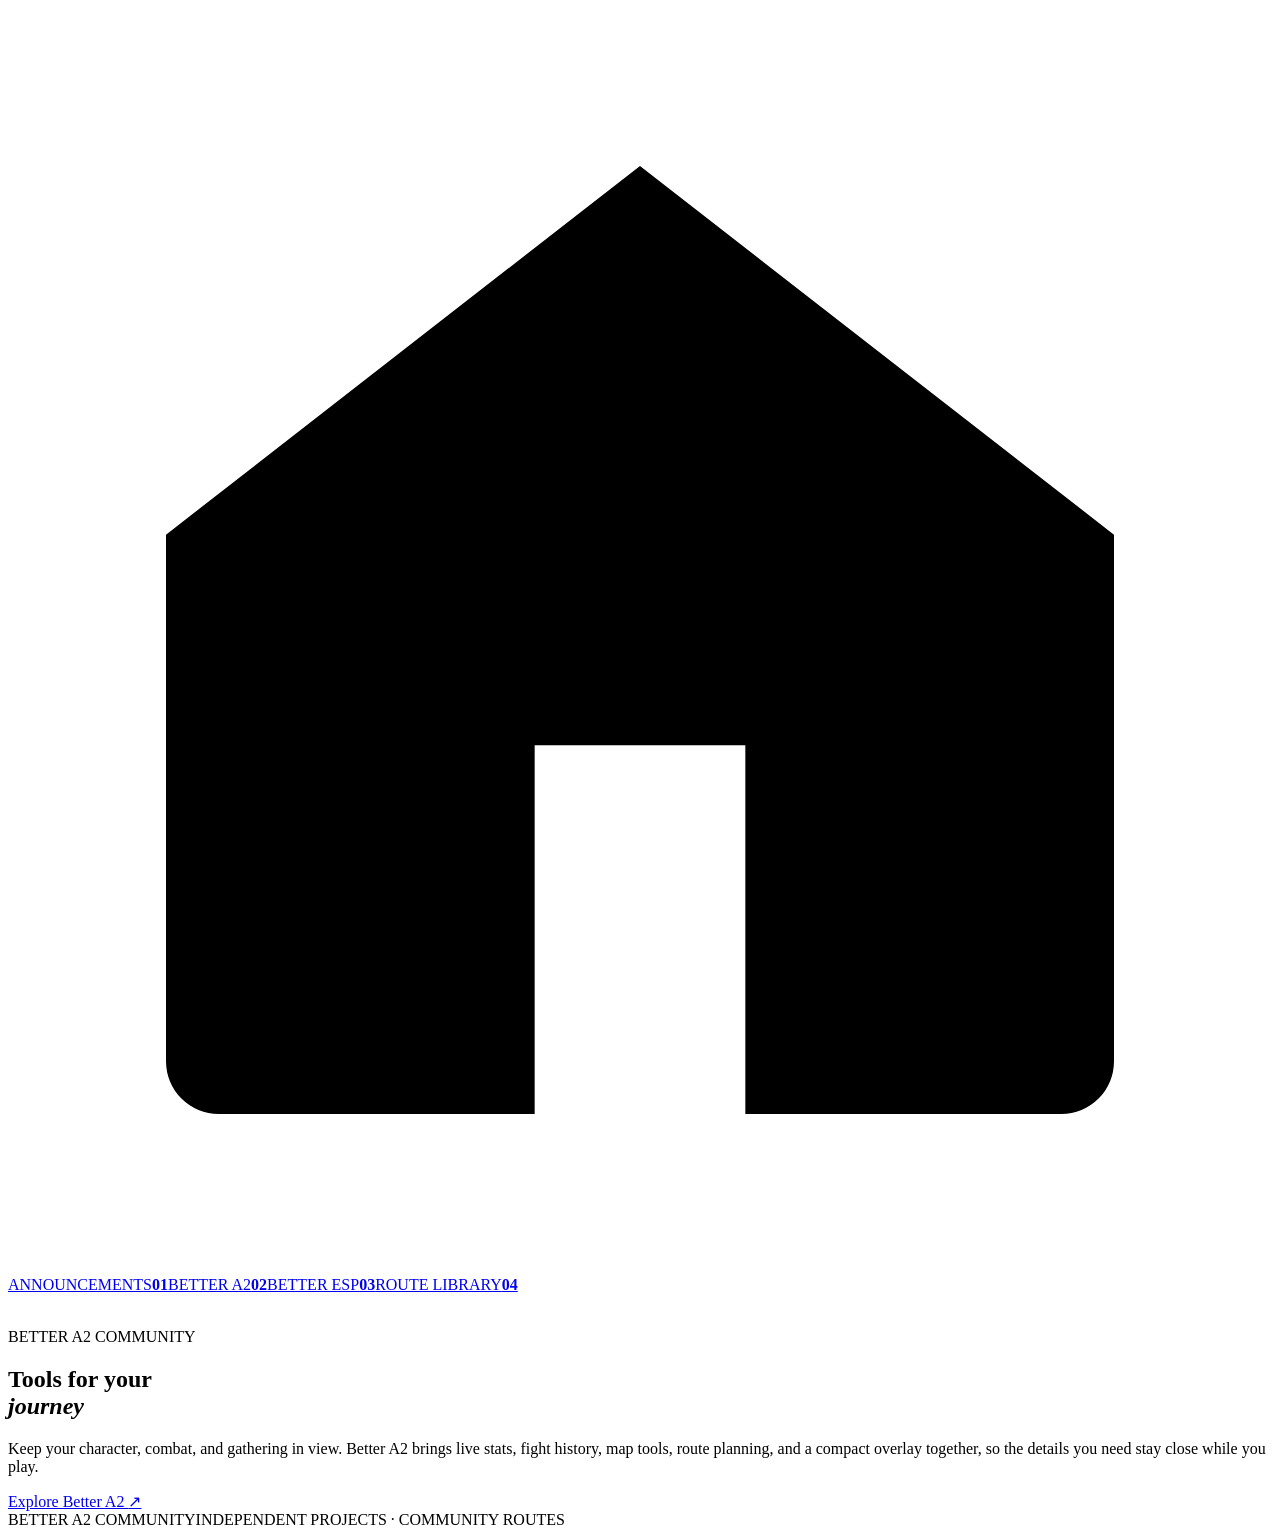
==== site/index.html @ ed0b9ffa "Improve page metadata and search discovery" ====
<!doctype html>
<html lang="en">
<head>
  <meta charset="utf-8"><meta name="viewport" content="width=device-width, initial-scale=1">
  <meta name="theme-color" content="#0c1016"><meta name="description" content="Explore AION 2 bot tools, project releases and community routes for Better A2 and standalone ESP. These focused tools are not an AION 2 full bot.">
  <title>Better A2 &amp; ESP | AION 2 Tools and Community Routes</title><link rel="icon" href="assets/favicon.svg" type="image/svg+xml"><link rel="stylesheet" href="assets/site.css?v=discord-footer-1">
  <link rel="canonical" href="https://no-square.github.io/">
  <meta property="og:type" content="website">
  <meta property="og:site_name" content="Better A2 Community Hub">
  <meta property="og:title" content="Better A2 &amp; ESP | AION 2 Tools and Community Routes">
  <meta property="og:description" content="Explore AION 2 bot tools, project releases and community routes for Better A2 and standalone ESP. These focused tools are not an AION 2 full bot.">
  <meta property="og:url" content="https://no-square.github.io/">
  <meta name="twitter:card" content="summary">
  <meta name="twitter:title" content="Better A2 &amp; ESP | AION 2 Tools and Community Routes">
  <meta name="twitter:description" content="Explore AION 2 bot tools, project releases and community routes for Better A2 and standalone ESP. These focused tools are not an AION 2 full bot.">
</head>
<body class="home-page">
  <header class="site-header">
    <a class="home-icon" href="index.html" aria-label="Home" title="Home"><svg viewBox="0 0 24 24" aria-hidden="true"><path d="m3 10 9-7 9 7v10a1 1 0 0 1-1 1h-6v-7h-4v7H4a1 1 0 0 1-1-1z"/></svg></a>
    <nav class="main-nav" aria-label="Main navigation"><a href="announcements.html"><span>ANNOUNCEMENTS</span><b>01</b></a><a href="ba2.html"><span>BETTER A2</span><b>02</b></a><a href="esp.html"><span>BETTER ESP</span><b>03</b></a><a href="routes.html"><span>ROUTE LIBRARY</span><b>04</b></a></nav>
    <a class="header-mark" href="index.html" aria-label="Better A2"><img src="assets/brand.svg" alt=""></a>
  </header>
  <main>
    <section class="landing-hero">
      <div class="hero-content">
        <p class="eyebrow"><i></i> BETTER A2 COMMUNITY</p>
        <h1><span class="hero-title-line">Tools for your</span><br><em>journey</em></h1>
        <p class="hero-lead">Keep your character, combat, and gathering in view. Better A2 brings live stats, fight history, map tools, route planning, and a compact overlay together, so the details you need stay close while you play.</p>
        <a class="hero-link" href="ba2.html">Explore Better A2 <span>↗</span></a>
      </div>
      <div class="hero-caption"><span>BETTER A2 COMMUNITY</span><span class="home-caption-links"><a href="https://discord.gg/PRQXh8B4bE" target="_blank" rel="noopener noreferrer" aria-label="Join the Better A2 Discord server"><img src="assets/discord.svg" alt=""></a><span>INDEPENDENT PROJECTS · COMMUNITY ROUTES</span></span></div>
    </section>
  </main>
  <script src="assets/site.js"></script>
</body>
</html>
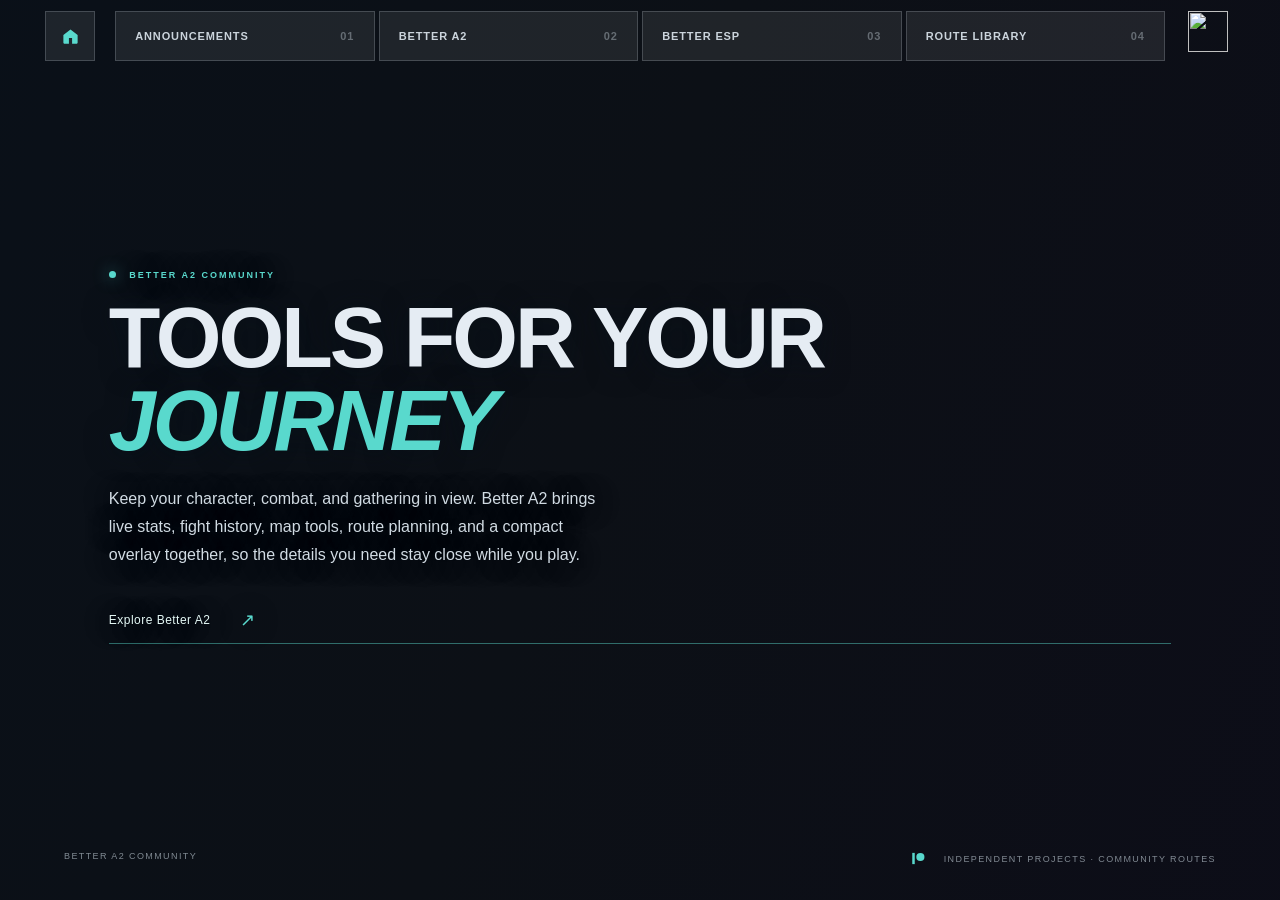
==== commit ed0a207d: "Add Patreon icon alongside Discord across the site" ====
--- a/site/index.html
+++ b/site/index.html
@@ -3,7 +3,7 @@
 <head>
   <meta charset="utf-8"><meta name="viewport" content="width=device-width, initial-scale=1">
   <meta name="theme-color" content="#0c1016"><meta name="description" content="Explore AION 2 bot tools, project releases and community routes for Better A2 and standalone ESP. These focused tools are not an AION 2 full bot.">
-  <title>Better A2 &amp; ESP | AION 2 Tools and Community Routes</title><link rel="icon" href="assets/favicon.svg" type="image/svg+xml"><link rel="stylesheet" href="assets/site.css?v=discord-footer-1">
+  <title>Better A2 &amp; ESP | AION 2 Tools and Community Routes</title><link rel="icon" href="assets/favicon.svg" type="image/svg+xml"><link rel="stylesheet" href="assets/site.css?v=social-footer-2">
   <link rel="canonical" href="https://no-square.github.io/">
   <meta property="og:type" content="website">
   <meta property="og:site_name" content="Better A2 Community Hub">
@@ -28,7 +28,7 @@
         <p class="hero-lead">Keep your character, combat, and gathering in view. Better A2 brings live stats, fight history, map tools, route planning, and a compact overlay together, so the details you need stay close while you play.</p>
         <a class="hero-link" href="ba2.html">Explore Better A2 <span>↗</span></a>
       </div>
-      <div class="hero-caption"><span>BETTER A2 COMMUNITY</span><span class="home-caption-links"><a href="https://discord.gg/PRQXh8B4bE" target="_blank" rel="noopener noreferrer" aria-label="Join the Better A2 Discord server"><img src="assets/discord.svg" alt=""></a><span>INDEPENDENT PROJECTS · COMMUNITY ROUTES</span></span></div>
+      <div class="hero-caption"><span>BETTER A2 COMMUNITY</span><span class="home-caption-links"><a href="https://discord.gg/PRQXh8B4bE" target="_blank" rel="noopener noreferrer" aria-label="Join the Better A2 Discord server"><img src="assets/discord.svg" alt=""></a><a href="https://www.patreon.com/cw/nosquare" target="_blank" rel="noopener noreferrer" aria-label="Support NoSquare on Patreon" title="Patreon"><img src="assets/patreon.svg" alt=""></a><span>INDEPENDENT PROJECTS · COMMUNITY ROUTES</span></span></div>
     </section>
   </main>
   <script src="assets/site.js"></script>
--- a/site/assets/site.css
+++ b/site/assets/site.css
@@ -0,0 +1,273 @@
+:root {
+  color-scheme: dark;
+  --bg: #0c1016;
+  --panel: #141b24;
+  --edge: #26313d;
+  --muted: #8b9aaa;
+  --text: #e5ecf3;
+  --cyan: #59d9cd;
+  --gold: #ddc581;
+  --overlay: rgba(9, 15, 24, .72);
+  font-family: 'Segoe UI', sans-serif;
+}
+* { box-sizing: border-box; }
+html { scroll-behavior: smooth; }
+html { background: var(--bg); }
+body { margin: 0; min-height: 100vh; background: var(--bg); color: var(--text); font: 14px 'Segoe UI', sans-serif; }
+a { color: inherit; text-decoration: none; }
+a:focus-visible, input:focus-visible, select:focus-visible { outline: 2px solid var(--cyan); outline-offset: 3px; }
+.site-header { position: sticky; top: 0; z-index: 10; width: 100%; height: 76px; padding: 0 clamp(18px, 3vw, 42px); margin: auto; display: flex; align-items: center; justify-content: center; gap: 20px; background: transparent; border: 0; backdrop-filter: none; }
+.home-icon { width: 50px; height: 50px; display: grid; place-items: center; border: 1px solid #87919a5c; border-radius: 0; background: #ffffff15; color: var(--cyan); flex: 0 0 50px; }
+.home-icon svg { width: 19px; height: 19px; fill: currentColor; }
+.main-nav { display: flex; align-items: stretch; justify-content: center; gap: 4px; flex: 0 1 1050px; max-width: 1050px; min-width: 0; height: 50px; }
+.main-nav a { display: flex; align-items: center; justify-content: space-between; gap: 16px; min-width: 0; flex: 1; padding: 0 clamp(11px, 1.5vw, 22px); border: 1px solid #87919a5c; background: #ffffff15; color: #cbd4dc; font-size: 11px; font-weight: 600; letter-spacing: .08em; transition: color .16s, background .16s, border-color .16s; }
+.main-nav a span { overflow: hidden; text-overflow: ellipsis; white-space: nowrap; }
+.main-nav a b { color: #aeb8c07d; font: 600 11px 'Segoe UI',sans-serif; }
+.main-nav a:hover, .main-nav a.active { color: #fff; border-color: #59d9cdb0; background: #59d9cd24; }
+.main-nav a.active b { color: var(--cyan); }
+.footer-home { color: var(--cyan); font-weight: 700; font-size: 22px; letter-spacing: -2px; }
+.footer-home span { color: #d5e1e7; font-size: .65em; vertical-align: top; letter-spacing: -1px; }
+.header-mark { width: 50px; height: 50px; flex: 0 0 50px; display: block; }
+.header-mark img { display: block; width: 90%; height: 90%; object-fit: contain; margin: auto; }
+.home-page { --home-header: clamp(58px, 8vh, 76px); width: 100%; height: 100vh; height: 100svh; min-height: 0; overflow: hidden; background-color: var(--bg); background-image: linear-gradient(110deg, rgba(9,16,25,.77) 0%, rgba(12,16,22,.68) 46%, rgba(13,12,25,.64) 100%), linear-gradient(0deg, var(--bg) 0%, transparent 26%), url('cover.webp'); background-size: cover; background-position: center, center, center 42%; background-repeat: no-repeat; }
+.home-page .site-header { position: relative; height: var(--home-header); }
+.home-page main { height: calc(100svh - var(--home-header)); }
+.landing-hero { min-height: calc(100svh - 76px); position: relative; width: 100%; max-width: none; margin: 0; display: flex; align-items: center; padding: 45px clamp(26px, 9vw, 135px) 84px; isolation: isolate; overflow: hidden; background: url('cover.webp') center 42% / cover no-repeat; }
+.home-page .landing-hero { height: 100%; min-height: 0; flex-direction: column; align-items: stretch; justify-content: space-between; padding: clamp(18px, 3.5vh, 42px) clamp(22px, 8.5vw, 130px) clamp(46px, 7vh, 72px); background: transparent; }
+.landing-hero::before { content: ''; position: absolute; z-index: -1; inset: 0; background: linear-gradient(110deg, rgba(9,16,25,.77) 0%, rgba(12,16,22,.68) 46%, rgba(13,12,25,.64) 100%), linear-gradient(0deg, var(--bg) 0%, transparent 26%); }
+.home-page .landing-hero::before { background: transparent; }
+.hero-content { max-width: 620px; margin-top: -15px; text-shadow: 0 2px 26px #06101c88; }
+.home-page .hero-content { flex: 1 1 auto; display: flex; flex-direction: column; justify-content: center; width: min(100%, 1080px); max-width: 1080px; margin: 0; padding: 0 0 clamp(16px, 3vh, 38px); }
+.home-page .hero-content h1 { font-size: clamp(30px, 6.6vw, 88px); }
+.hero-title-line { white-space: nowrap; }
+.home-page .hero-content h1 { text-transform: uppercase; }
+.eyebrow, .project-number { margin: 0 0 17px; color: var(--cyan); font-size: 9px; font-weight: 600; letter-spacing: 2px; text-transform: uppercase; }
+.eyebrow i { display: inline-block; width: 7px; height: 7px; margin-right: 9px; background: var(--cyan); border-radius: 50%; box-shadow: 0 0 15px #59d9cd99; }
+.hero-content h1 { margin: 0; font-size: clamp(52px, 8vw, 92px); font-weight: 600; line-height: .98; letter-spacing: -3px; }
+.hero-content h1 em { color: var(--cyan); font-style: italic; }
+.hero-lead { max-width: 490px; margin: 22px 0 28px; color: #d2dce4; font-size: 16px; line-height: 1.75; }
+.hero-link { display: inline-flex; gap: 30px; align-items: center; padding: 12px 0; border-bottom: 1px solid #59d9cd75; color: #e4f8f5; font-size: 12px; letter-spacing: .04em; }
+.hero-link span { color: var(--cyan); font-size: 18px; }
+.hero-caption { position: absolute; right: clamp(24px, 5vw, 76px); bottom: 34px; left: clamp(24px, 5vw, 76px); display: flex; justify-content: space-between; color: #c0ccd5a6; font-size: 9px; letter-spacing: 1.4px; }
+.home-caption-links { display: flex; align-items: center; gap: 18px; }
+.home-caption-links>a { display: inline-flex; align-items: center; gap: 6px; color: #b7c6cf; }
+.home-caption-links img { width: 15px; height: 15px; }
+.home-caption-links>a:hover { color: var(--cyan); }
+.scroll-cue { position: absolute; bottom: 105px; right: clamp(24px, 5vw, 76px); display: flex; flex-direction: column; align-items: center; gap: 9px; color: #d2dce499; font-size: 8px; letter-spacing: 1.6px; writing-mode: vertical-rl; }
+.scroll-cue span { height: 36px; width: 1px; background: linear-gradient(var(--cyan), transparent); }
+.home-sections, .content-page { max-width: 1120px; margin: 0 auto; padding: 64px 28px 90px; }
+.home-sections { border-top: 1px solid #dcecf01c; }
+.home-page .home-sections { position: relative; z-index: 1; width: min(100%, 1120px); max-width: none; margin: 0 auto; padding: 0; border: 0; flex: 0 0 auto; }
+.section-heading { margin-bottom: 22px; }
+.home-page .section-heading { display: flex; align-items: baseline; gap: 16px; margin-bottom: 11px; }
+.home-page .section-heading .eyebrow { flex: 0 0 auto; margin: 0; }
+.home-page .section-heading h2 { font-size: clamp(23px, 3vw, 36px); }
+.section-heading h2, .page-intro h1 { margin: 0; font-size: clamp(30px, 4vw, 46px); font-weight: 500; letter-spacing: -1.5px; }
+.section-list { display: grid; grid-template-columns: repeat(4,minmax(0,1fr)); gap: 4px; padding: 4px; border: 1px solid #87919a70; background: #ffffff12; }
+.section-row { display: flex; align-items: center; justify-content: space-between; gap: 12px; min-height: 62px; padding: 0 15px; border: 1px solid #87919a4d; background: #ffffff0b; transition: background .18s, border-color .18s; }
+.section-row:hover { background: #59d9cd20; border-color: #59d9cd99; }
+.section-title { font-size: 10px; font-weight: 600; letter-spacing: .09em; }
+.section-row>b { color: #aeb8c07d; font-size: 11px; font-weight: 600; }
+.section-row:hover>b { color: var(--cyan); }
+.site-footer { max-width: 1500px; margin: auto; padding: 22px clamp(20px, 5vw, 76px) 30px; border-top: 1px solid #dcecf01c; display: flex; align-items: center; justify-content: space-between; gap: 18px; color: #a3b0bd; font-size: 10px; }
+.footer-home { font-size: 20px; }
+.footer-links { display: flex; align-items: center; gap: 18px; }
+.site-footer .footer-links>a { color: #c4d5dd; }
+.footer-discord, .footer-patreon { display: inline-flex; align-items: center; gap: 7px; }
+.footer-discord img, .footer-patreon img { display: block; width: 17px; height: 17px; }
+.footer-discord:hover, .footer-patreon:hover { color: var(--cyan) !important; }
+.home-page .site-footer { display: none; }
+.content-page { min-height: calc(100vh - 140px); padding-top: 74px; }
+.page-intro { max-width: 740px; margin-bottom: 38px; }
+.page-intro h1 { margin: 0 0 12px; font-size: clamp(40px, 6vw, 66px); }
+.page-intro>p:last-child { max-width: 680px; color: #bdcbd5; font-size: 14px; line-height: 1.75; }
+.filters { display: grid; grid-template-columns: minmax(180px,1fr) repeat(4,minmax(130px,160px)); gap: 10px; padding: 12px; border: 1px solid #dcecf028; border-radius: 10px; background: #0d151edb; backdrop-filter: blur(14px); }
+.filters select, .search-box input { width: 100%; height: 41px; border: 1px solid #26313d; border-radius: 6px; background: #141b24; color: var(--text); padding: 0 11px; font: 13px 'Segoe UI', sans-serif; }
+.filters select:focus, .search-box input:focus { border-color: var(--cyan); }
+.search-box { display: flex; align-items: center; gap: 10px; padding-left: 12px; border: 1px solid #26313d; border-radius: 6px; background: #141b24; color: var(--cyan); }
+.search-box input { border: 0; background: transparent; padding-left: 0; outline: none; }
+.results-line { display: flex; align-items: center; justify-content: space-between; gap: 16px; margin: 18px 3px 10px; color: #aab9c5; font-size: 10px; letter-spacing: 1px; }
+.results-actions { display: flex; align-items: center; gap: 14px; }
+.route-list, .announcement-list { display: grid; gap: 10px; }
+.route-card, .announcement-card, .project-card { border: 1px solid #dcecf02b; border-radius: 9px; background: #101821d9; backdrop-filter: blur(13px); }
+.route-card { display: flex; align-items: center; justify-content: space-between; gap: 20px; padding: 18px; }
+.route-card h2, .announcement-card h2, .project-card h2 { margin: 9px 0 4px; font-size: 18px; font-weight: 600; }
+.route-card p, .announcement-card p, .project-card p { margin: 0; color: #aab9c5; font-size: 12px; line-height: 1.65; }
+.route-card-main { min-width: 0; flex: 1; }
+.route-card-actions { display: flex; flex: 0 0 auto; align-items: center; gap: 8px; }
+.route-tags { display: flex; gap: 6px; flex-wrap: wrap; }
+.pill { display: inline-flex; padding: 4px 8px; border: 1px solid #315d5d; border-radius: 4px; background: #163133; color: #8ce3db; font-size: 9px; letter-spacing: .7px; }
+.pill-muted { color: #bac5cd; border-color: #4b5660; background: #202932; }
+.pill-verified { color: #8fe0aa; border-color: #39614b; background: #172a20; }
+.pill-purple { color: #d6c1ff; border-color: #604f7d; background: #292137; }
+.route-meta { display: flex; gap: 20px; margin-top: 12px; color: #8293a1; font-size: 9px; letter-spacing: .7px; }
+.route-meta b { color: #d0dbe2; font-weight: 500; }
+.button { display: inline-flex; align-items: center; justify-content: center; gap: 9px; padding: 10px 14px; border: 1px solid #33434e; border-radius: 6px; background: #1a2430; color: var(--text); font-size: 11px; font-weight: 600; white-space: nowrap; transition: .15s; }
+.button:hover { border-color: var(--cyan); color: #d9fbf6; }
+.button-primary { border-color: #396c66; background: #254c4a; color: #c2f6ed; }
+.route-map-viewer { position: fixed; z-index: 100; inset: 0; display: none; padding: 18px; background: rgba(4,8,13,.88); backdrop-filter: blur(12px); }
+.route-map-viewer[aria-hidden="false"] { display: grid; place-items: center; }
+.route-map-dialog { display: flex; flex-direction: column; width: min(1500px,100%); height: min(940px,100%); min-height: 0; overflow: hidden; border: 1px solid #354552; border-radius: 12px; background: #101821; box-shadow: 0 24px 90px #000a; }
+.route-map-header { display: flex; flex: 0 0 auto; align-items: center; justify-content: space-between; gap: 18px; padding: 15px 18px; border-bottom: 1px solid #293744; }
+.route-map-header .eyebrow { margin: 0 0 4px; font-size: 8px; }
+.route-map-header h2 { margin: 0; font-size: 19px; font-weight: 600; }
+.route-map-subtitle { margin: 4px 0 0; color: #95a8b5; font-size: 11px; }
+.route-map-controls { display: flex; flex: 0 0 auto; gap: 7px; }
+.route-map-stage { position: relative; flex: 1 1 auto; min-height: 0; overflow: hidden; background: #0a1016; }
+.route-map-stage canvas { display: block; width: 100%; height: 100%; cursor: grab; touch-action: none; }
+.route-map-stage canvas.is-dragging { cursor: grabbing; }
+.route-map-status { position: absolute; top: 12px; left: 13px; max-width: min(70%, 520px); padding: 7px 10px; border: 1px solid #344451; border-radius: 5px; background: #0b1118d9; color: #bdcbd5; font-size: 10px; pointer-events: none; }
+.route-map-legend { position: absolute; right: 13px; bottom: 13px; display: flex; gap: 14px; padding: 8px 10px; border: 1px solid #344451; border-radius: 5px; background: #0b1118d9; color: #c7d3dc; font-size: 10px; pointer-events: none; }
+.route-map-legend span { display: inline-flex; align-items: center; gap: 6px; }
+.route-map-legend i { width: 9px; height: 9px; display: inline-block; border-radius: 50%; background: var(--cyan); }
+.route-map-legend .legend-waypoint { background: #f3bd5a; }
+.route-map-hint { flex: 0 0 auto; margin: 0; padding: 8px 14px; border-top: 1px solid #293744; color: #91a2af; font-size: 10px; }
+body.route-map-open { overflow: hidden; }
+.empty-state { min-height: 230px; display: grid; place-content: center; justify-items: center; border: 1px dashed #dcecf044; border-radius: 9px; background: #101821bd; text-align: center; padding: 25px; }
+.empty-state>span { color: var(--cyan); font-size: 28px; }
+.empty-state h2 { margin: 8px 0 5px; font-size: 18px; }
+.empty-state p { margin: 0 0 10px; color: var(--muted); font-size: 12px; }
+.text-link { color: var(--cyan); font-size: 11px; }
+.inline-note, .release-banner { display: flex; align-items: center; justify-content: space-between; gap: 20px; margin-top: 34px; padding: 22px; border: 1px solid #dcecf02b; border-radius: 9px; background: #101821d9; backdrop-filter: blur(13px); }
+.inline-note h2, .release-banner h2 { margin: 0 0 5px; font-size: 19px; font-weight: 500; }
+.inline-note p:not(.eyebrow), .release-banner p:not(.eyebrow) { max-width: 600px; margin: 0; color: #aab9c5; font-size: 12px; }
+.inline-note .eyebrow, .release-banner .eyebrow { margin-bottom: 6px; }
+.route-submit-panel { margin-top: 38px; padding: 24px; border: 1px solid #dcecf02b; border-radius: 9px; background: #101821d9; backdrop-filter: blur(13px); }
+.route-submit-steps { margin-top: 30px; }
+.submission-back-link { margin-top: 20px; }
+.route-submit-intro { max-width: 720px; margin-bottom: 22px; }
+.route-submit-intro .eyebrow { margin-bottom: 7px; }
+.route-submit-intro h2 { margin: 0 0 8px; font-size: 24px; font-weight: 500; }
+.route-submit-intro p:last-child { margin: 0; color: #aab9c5; font-size: 12px; line-height: 1.7; }
+.tally-embed { width: 100%; min-height: 720px; overflow: hidden; border-radius: 7px; }
+.tally-embed iframe { display: block; width: 100%; min-height: 720px; border: 0; background: transparent; }
+.route-submit-form { display: grid; grid-template-columns: repeat(2,minmax(0,1fr)); gap: 14px; }
+.form-field { display: grid; gap: 7px; color: #c6d2dc; font-size: 11px; font-weight: 600; }
+.form-field input, .form-field select, .form-field textarea { width: 100%; min-height: 42px; padding: 10px 12px; border: 1px solid #33434e; border-radius: 6px; background: #0e151d; color: var(--text); font: 12px 'Segoe UI',sans-serif; }
+.form-field input[type=file] { padding: 8px; }
+.form-field textarea { resize: vertical; min-height: 82px; }
+.form-field input::placeholder, .form-field textarea::placeholder { color: #8293a1; }
+.form-field-wide, .form-submit-row { grid-column: 1 / -1; }
+.optional-label { color: #8293a1; font-size: 8px; letter-spacing: .8px; }
+.form-submit-row { display: flex; align-items: center; gap: 15px; flex-wrap: wrap; }
+.form-status { margin: 0; color: #9aabba; font-size: 11px; line-height: 1.5; }
+.form-status.is-success { color: #8fe0aa; }
+.announcement-list { grid-template-columns: repeat(2, minmax(0,1fr)); }
+.announcement-card { min-height: 220px; padding: 20px; display: flex; flex-direction: column; align-items: flex-start; }
+.announcement-meta { display: flex; align-items: center; gap: 10px; color: #8b9aaa; font-size: 8px; letter-spacing: .9px; }
+.announcement-card p { margin-bottom: 20px; }
+.announcement-card .text-link { margin-top: auto; }
+.announcement-generated .announcement-summary { display: -webkit-box; -webkit-box-orient: vertical; -webkit-line-clamp: 6; overflow: hidden; white-space: normal; }
+.announcement-muted { opacity: .82; }
+.project-grid { display: grid; grid-template-columns: repeat(3,minmax(0,1fr)); gap: 11px; }
+.project-grid.two { grid-template-columns: repeat(2,minmax(0,1fr)); }
+.project-card { min-height: 190px; padding: 21px; }
+.project-card .project-number { display: block; margin: 0 0 17px; font-size: 8px; }
+.project-card h2 { margin: 0 0 7px; }
+.project-card .text-link { display: inline-block; margin-top: 18px; }
+.muted-note { display: block; margin-top: 18px; color: var(--gold); font-size: 10px; line-height: 1.6; }
+.release-banner { margin-top: 26px; }
+.release-banner .eyebrow { margin: 0 0 7px; }
+.about-intro { max-width: 900px; margin-bottom: 58px; }
+.about-intro h1 { max-width: 850px; }
+.about-intro .button { margin-top: 10px; }
+.about-section { margin-top: 72px; }
+.about-section-heading { max-width: 760px; margin-bottom: 22px; }
+.about-section-heading .eyebrow { margin-bottom: 10px; }
+.about-section-heading h2 { margin: 0 0 9px; font-size: clamp(25px, 3.5vw, 38px); font-weight: 500; letter-spacing: -1px; }
+.about-section-heading>p:last-child:not(.eyebrow) { margin: 0; color: #aab9c5; font-size: 13px; line-height: 1.7; }
+.about-feature-grid, .about-overlay-grid { display: grid; grid-template-columns: repeat(2,minmax(0,1fr)); gap: 14px; align-items: start; }
+.about-feature-card { min-width: 0; overflow: hidden; border: 1px solid #dcecf02b; border-radius: 9px; background: #101821d9; backdrop-filter: blur(13px); }
+.about-feature-card-wide { grid-column: 1 / -1; }
+.about-shot { position: relative; display: flex; justify-content: center; align-items: center; width: 100%; margin: 0; overflow: hidden; background: #0b1016; container-type: inline-size; }
+.about-shot img { display: block; width: 100%; height: auto; max-height: min(68vh, 620px); object-fit: contain; }
+.about-feature-copy { padding: 17px 19px 20px; }
+.about-feature-copy .project-number { display: block; margin-bottom: 9px; }
+.about-feature-copy h3 { margin: 0 0 7px; font-size: 18px; font-weight: 600; }
+.about-feature-copy p { max-width: 690px; margin: 0; color: #aab9c5; font-size: 12px; line-height: 1.7; }
+.about-overlay-section { padding-top: 12px; }
+.about-shot-overlay-bar { margin: 20px 0 14px; border: 1px solid #dcecf02b; border-radius: 9px; }
+.about-shot-overlay-bar img { max-height: 100px; object-fit: contain; }
+.about-shot-overlay-pets img, .about-shot-overlay-dps img { max-height: 560px; }
+.about-shot-overlay-menu img { max-height: 260px; }
+.about-summary-grid { margin-top: -34px; margin-bottom: 72px; }
+.about-detail-list { display: flex; flex-direction: column; gap: 14px; }
+.about-feature-row { display: flex; height: 276px; min-height: 276px; overflow: hidden; border: 1px solid #dcecf02b; border-radius: 9px; background: #101821d9; }
+.about-feature-row .about-shot { flex: 0 0 33.333%; width: 33.333%; height: 100%; margin: 0; padding: 12px; border: 0; }
+.about-feature-row .about-feature-copy { display: flex; flex: 1; min-width: 0; flex-direction: column; justify-content: center; padding: 28px clamp(22px, 4vw, 58px); }
+.about-feature-row:nth-child(even) .about-shot { order: 1; }
+.about-feature-row:nth-child(even) .about-feature-copy { order: 0; }
+.about-feature-row .about-shot img { width: 100%; height: 100%; max-height: none; object-fit: contain; }
+.about-feature-row .about-shot-image { position: relative; display: block; width: 100%; max-width: 100%; container-type: inline-size; }
+.about-shot-image-character { aspect-ratio: 2022 / 968; }
+.about-shot-image-activities { aspect-ratio: 2022 / 1132; }
+.about-shot-image-history { aspect-ratio: 2040 / 630; }
+.about-shot-image-menu { aspect-ratio: 867 / 247; }
+.about-feature-row .about-shot-image-dps { width: auto; height: 100%; max-width: 100%; aspect-ratio: 517 / 612; }
+.about-feature-row .about-shot-image img { width: 100%; height: 100%; object-fit: fill; }
+.about-feature-row .about-shot-overlay-bar img { height: auto; max-height: 100%; }
+.sr-only { position: absolute; width: 1px; height: 1px; padding: 0; margin: -1px; overflow: hidden; clip: rect(0,0,0,0); white-space: nowrap; border: 0; }
+@media (min-width: 761px) and (max-width: 1000px) {
+  .filters { grid-template-columns: repeat(4,minmax(0,1fr)); }
+  .search-box { grid-column: 1 / -1; }
+}
+@media (max-width: 760px) {
+  .site-header { height: 64px; padding: 0 17px; gap: 13px; }
+  .main-nav { justify-content: center; gap: 3px; height: 42px; overflow-x: auto; }
+  .main-nav a { flex: 0 0 auto; padding: 0 9px; font-size: 9px; letter-spacing: 0; }
+  .main-nav a b { display: none; }
+  .header-mark { display: none; }
+  .landing-hero { min-height: calc(100svh - 64px); padding: 30px 25px 90px; background-position: 55% center; }
+  .landing-hero::before { background: linear-gradient(90deg,#091019c9,#09101970),linear-gradient(0deg,var(--bg),transparent 34%); }
+  .hero-content h1 { font-size: clamp(52px, 12vw, 76px); }
+  .hero-lead { font-size: 14px; }
+  .scroll-cue { display: none; }
+  .hero-caption { left: 25px; right: 25px; font-size: 7px; letter-spacing: .8px; }
+  .section-list { grid-template-columns: repeat(2,minmax(0,1fr)); }
+  .section-row { min-height: 57px; padding: 0 10px; }
+  .section-title { font-size: 9px; }
+  .home-sections, .content-page { padding-left: 20px; padding-right: 20px; }
+  .filters { grid-template-columns: 1fr 1fr; }
+  .search-box { grid-column: 1 / -1; }
+  .announcement-list, .project-grid, .project-grid.two { grid-template-columns: 1fr; }
+  .announcement-card { min-height: 175px; }
+  .route-card { align-items: flex-start; flex-direction: column; }
+  .route-card-actions { flex-wrap: wrap; }
+  .results-line { align-items: flex-start; }
+  .results-actions { align-items: flex-end; flex-direction: column-reverse; gap: 8px; }
+  .route-map-viewer { padding: 0; }
+  .route-map-dialog { width: 100%; height: 100%; border: 0; border-radius: 0; }
+  .route-map-header { align-items: flex-start; padding: 12px; }
+  .route-map-header h2 { font-size: 16px; }
+  .route-map-controls { flex-wrap: wrap; justify-content: flex-end; gap: 5px; }
+  .route-map-controls .button { padding: 8px 10px; }
+  .route-submit-panel { padding: 18px; }
+  .route-submit-form { grid-template-columns: 1fr; }
+  .form-field-wide, .form-submit-row { grid-column: auto; }
+  .inline-note, .release-banner { align-items: flex-start; flex-direction: column; }
+  .about-intro { margin-bottom: 42px; }
+  .about-section { margin-top: 52px; }
+  .about-summary-grid { margin-top: -20px; margin-bottom: 52px; }
+  .about-feature-row { height: auto; min-height: 0; flex-direction: column; }
+  .about-feature-row .about-shot { flex: 0 0 auto; width: 100%; height: 230px; }
+  .about-feature-row .about-feature-copy { order: 1 !important; min-height: 150px; padding: 22px; }
+  .about-feature-row:nth-child(even) .about-shot { order: 0; }
+  .about-feature-row .about-shot-image-dps { height: 100%; width: auto; }
+  .about-feature-row .about-shot img { max-height: 100%; }
+  .about-feature-card-wide { grid-column: auto; }
+  .about-shot img { max-height: 62vh; }
+  .site-footer { padding-left: 20px; padding-right: 20px; flex-wrap: wrap; }
+  .footer-links { width: 100%; justify-content: flex-end; }
+}
+@media (max-width: 430px) {
+  .home-icon { width: 42px; height: 42px; flex-basis: 42px; }
+  .header-mark { width: 42px; height: 42px; flex-basis: 42px; }
+  .main-nav { gap: 2px; }
+  .main-nav a { padding: 0 6px; font-size: 8px; }
+  .filters { grid-template-columns: 1fr; }
+  .search-box { grid-column: auto; }
+  .hero-caption>span:last-child:not(.home-caption-links) { display: none; }
+  .home-caption-links { gap: 10px; }
+  .home-caption-links>span { display: none; }
+  .route-meta { flex-direction: column; gap: 6px; }
+}
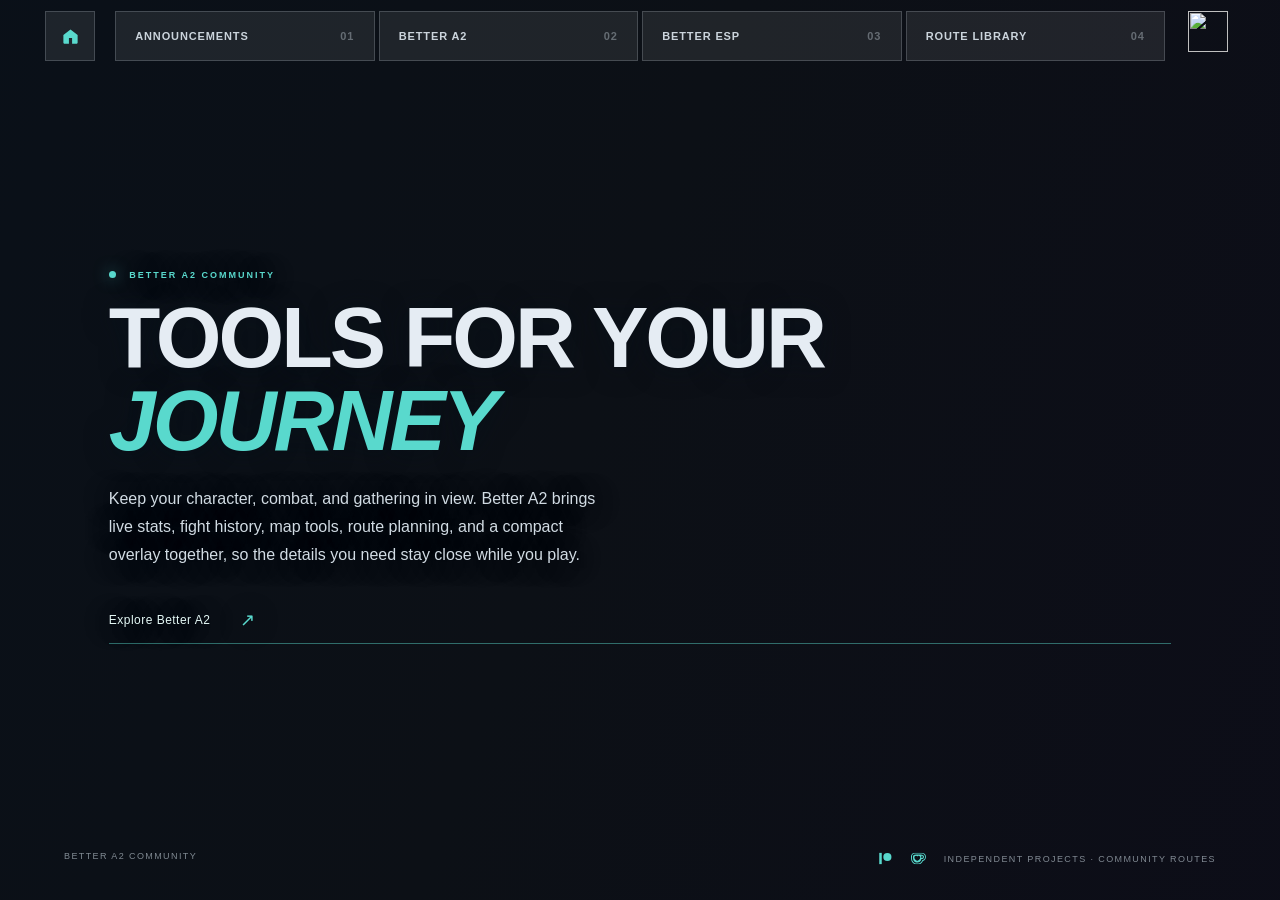
==== commit 8d522556: "Add Ko-fi" ====
--- a/site/index.html
+++ b/site/index.html
@@ -3,7 +3,7 @@
 <head>
   <meta charset="utf-8"><meta name="viewport" content="width=device-width, initial-scale=1">
   <meta name="theme-color" content="#0c1016"><meta name="description" content="Explore AION 2 bot tools, project releases and community routes for Better A2 and standalone ESP. These focused tools are not an AION 2 full bot.">
-  <title>Better A2 &amp; ESP | AION 2 Tools and Community Routes</title><link rel="icon" href="assets/favicon.svg" type="image/svg+xml"><link rel="stylesheet" href="assets/site.css?v=social-footer-2">
+  <title>Better A2 &amp; ESP | AION 2 Tools and Community Routes</title><link rel="icon" href="assets/favicon.svg" type="image/svg+xml"><link rel="stylesheet" href="assets/site.css?v=social-footer-3">
   <link rel="canonical" href="https://no-square.github.io/">
   <meta property="og:type" content="website">
   <meta property="og:site_name" content="Better A2 Community Hub">
@@ -28,7 +28,7 @@
         <p class="hero-lead">Keep your character, combat, and gathering in view. Better A2 brings live stats, fight history, map tools, route planning, and a compact overlay together, so the details you need stay close while you play.</p>
         <a class="hero-link" href="ba2.html">Explore Better A2 <span>↗</span></a>
       </div>
-      <div class="hero-caption"><span>BETTER A2 COMMUNITY</span><span class="home-caption-links"><a href="https://discord.gg/PRQXh8B4bE" target="_blank" rel="noopener noreferrer" aria-label="Join the Better A2 Discord server"><img src="assets/discord.svg" alt=""></a><a href="https://www.patreon.com/cw/nosquare" target="_blank" rel="noopener noreferrer" aria-label="Support NoSquare on Patreon" title="Patreon"><img src="assets/patreon.svg" alt=""></a><span>INDEPENDENT PROJECTS · COMMUNITY ROUTES</span></span></div>
+      <div class="hero-caption"><span>BETTER A2 COMMUNITY</span><span class="home-caption-links"><a href="https://discord.gg/PRQXh8B4bE" target="_blank" rel="noopener noreferrer" aria-label="Join the Better A2 Discord server"><img src="assets/discord.svg" alt=""></a><a href="https://www.patreon.com/cw/nosquare" target="_blank" rel="noopener noreferrer" aria-label="Support NoSquare on Patreon" title="Patreon"><img src="assets/patreon.svg" alt=""></a><a href="https://ko-fi.com/nosquare" target="_blank" rel="noopener noreferrer" aria-label="Support NoSquare on Ko-fi" title="Ko-fi"><img src="assets/kofi.svg" alt=""></a><span>INDEPENDENT PROJECTS · COMMUNITY ROUTES</span></span></div>
     </section>
   </main>
   <script src="assets/site.js"></script>
--- a/site/assets/site.css
+++ b/site/assets/site.css
@@ -73,9 +73,9 @@
 .footer-home { font-size: 20px; }
 .footer-links { display: flex; align-items: center; gap: 18px; }
 .site-footer .footer-links>a { color: #c4d5dd; }
-.footer-discord, .footer-patreon { display: inline-flex; align-items: center; gap: 7px; }
-.footer-discord img, .footer-patreon img { display: block; width: 17px; height: 17px; }
-.footer-discord:hover, .footer-patreon:hover { color: var(--cyan) !important; }
+.footer-discord, .footer-patreon, .footer-kofi { display: inline-flex; align-items: center; gap: 7px; }
+.footer-discord img, .footer-patreon img, .footer-kofi img { display: block; width: 17px; height: 17px; }
+.footer-discord:hover, .footer-patreon:hover, .footer-kofi:hover { color: var(--cyan) !important; }
 .home-page .site-footer { display: none; }
 .content-page { min-height: calc(100vh - 140px); padding-top: 74px; }
 .page-intro { max-width: 740px; margin-bottom: 38px; }
